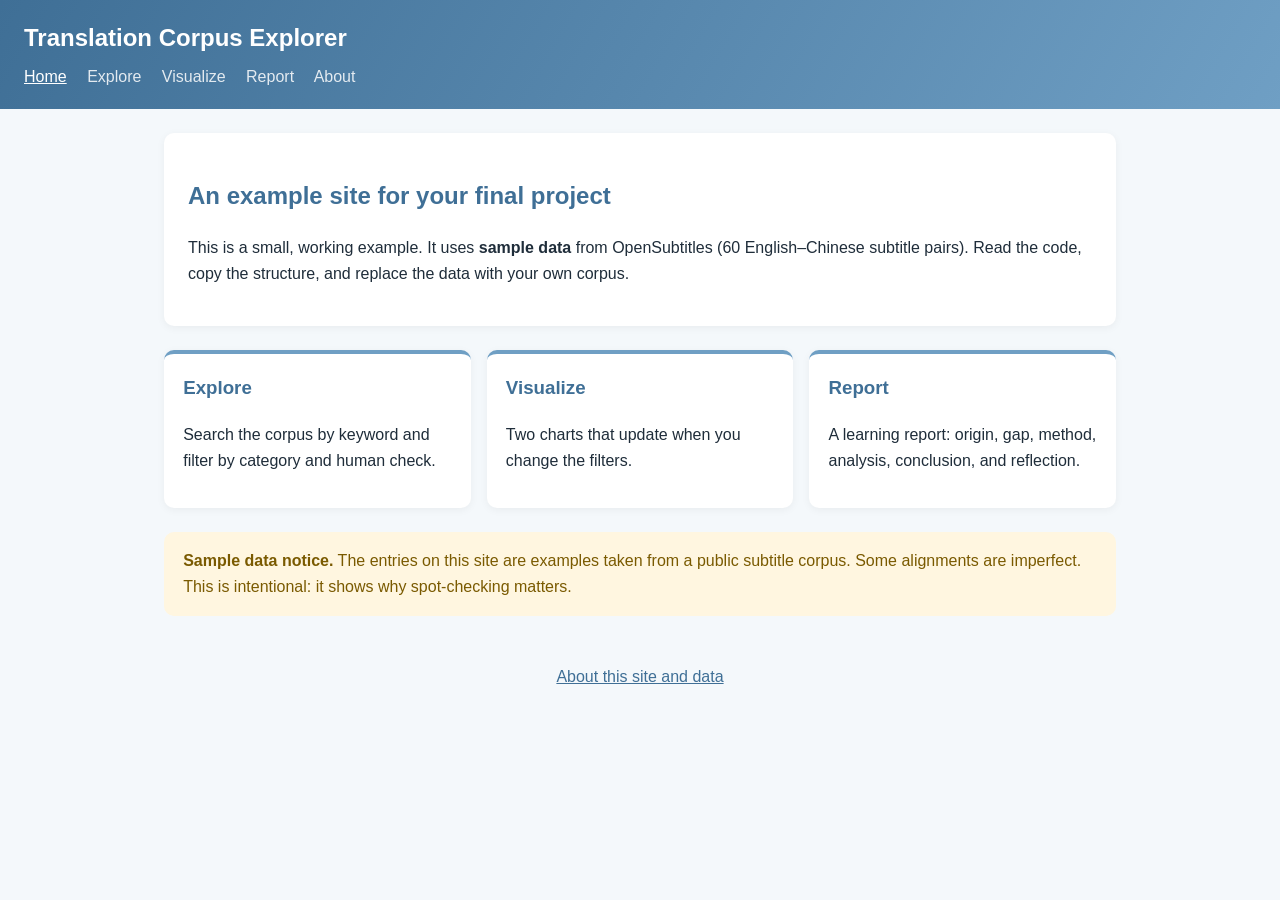
==== index.html @ acacd48e "Example site for 2026R1 final project (static, GitHub Pages)" ====
<!DOCTYPE html>
<html lang="en">
<head>
  <meta charset="UTF-8">
  <meta name="viewport" content="width=device-width, initial-scale=1.0">
  <title>Translation Corpus Explorer (Example)</title>
  <link rel="stylesheet" href="style.css">
</head>
<body>
  <header class="site-header">
    <h1>Translation Corpus Explorer</h1>
    <nav>
      <a href="index.html" class="active">Home</a>
      <a href="explore.html">Explore</a>
      <a href="visualize.html">Visualize</a>
      <a href="report.html">Report</a>
      <a href="about.html">About</a>
    </nav>
  </header>

  <main>
    <section class="hero">
      <h2>An example site for your final project</h2>
      <p>This is a small, working example. It uses <strong>sample data</strong> from OpenSubtitles (60 English–Chinese subtitle pairs). Read the code, copy the structure, and replace the data with your own corpus.</p>
    </section>

    <section class="cards">
      <a class="card" href="explore.html">
        <h3>Explore</h3>
        <p>Search the corpus by keyword and filter by category and human check.</p>
      </a>
      <a class="card" href="visualize.html">
        <h3>Visualize</h3>
        <p>Two charts that update when you change the filters.</p>
      </a>
      <a class="card" href="report.html">
        <h3>Report</h3>
        <p>A learning report: origin, gap, method, analysis, conclusion, and reflection.</p>
      </a>
    </section>

    <section class="notice">
      <strong>Sample data notice.</strong> The entries on this site are examples taken from a public subtitle corpus. Some alignments are imperfect. This is intentional: it shows why spot-checking matters.
    </section>
  </main>

  <footer class="site-footer">
    <a href="about.html">About this site and data</a>
  </footer>
  <script src="app.js"></script>
</body>
</html>
---- style.css ----
/* Misty blue palette with a silver-white accent */
:root {
  --bg: #f4f8fb;
  --card: #ffffff;
  --ink: #1f2d3a;
  --muted: #5d6f7f;
  --accent: #6f9fc4;
  --accent-dark: #3f6f96;
  --silver: #e8eef3;
  --warn-bg: #fff6e0;
  --warn-ink: #7a5a00;
  --radius: 10px;
}

* { box-sizing: border-box; }

body {
  margin: 0;
  font-family: "Helvetica Neue", Arial, "PingFang TC", "Noto Sans TC", sans-serif;
  background: var(--bg);
  color: var(--ink);
  line-height: 1.6;
}

.site-header {
  background: linear-gradient(120deg, var(--accent-dark), var(--accent));
  color: #fff;
  padding: 1.2rem 1.5rem;
}
.site-header h1 { margin: 0 0 .4rem; font-size: 1.5rem; }
.site-header nav a {
  color: #fff;
  text-decoration: none;
  margin-right: 1rem;
  opacity: .85;
}
.site-header nav a:hover,
.site-header nav a.active { opacity: 1; text-decoration: underline; }

main {
  max-width: 1000px;
  margin: 0 auto;
  padding: 1.5rem;
}

h2 { color: var(--accent-dark); }

.hero {
  background: var(--card);
  border-radius: var(--radius);
  padding: 1.5rem;
  box-shadow: 0 2px 8px rgba(0,0,0,.05);
}

.cards {
  display: grid;
  grid-template-columns: repeat(auto-fit, minmax(220px, 1fr));
  gap: 1rem;
  margin: 1.5rem 0;
}
.card {
  display: block;
  background: var(--card);
  border-radius: var(--radius);
  padding: 1.2rem;
  text-decoration: none;
  color: var(--ink);
  border-top: 4px solid var(--accent);
  box-shadow: 0 2px 8px rgba(0,0,0,.05);
  transition: transform .15s ease;
}
.card:hover { transform: translateY(-3px); }
.card h3 { margin-top: 0; color: var(--accent-dark); }

.notice {
  background: var(--warn-bg);
  color: var(--warn-ink);
  border-radius: var(--radius);
  padding: 1rem 1.2rem;
}

/* Explore page */
.controls {
  display: flex;
  flex-wrap: wrap;
  gap: .8rem;
  background: var(--card);
  padding: 1rem;
  border-radius: var(--radius);
  margin-bottom: 1rem;
  box-shadow: 0 2px 8px rgba(0,0,0,.05);
}
.controls label { font-size: .9rem; color: var(--muted); display: flex; flex-direction: column; gap: .2rem; }
.controls input, .controls select {
  padding: .45rem .6rem;
  border: 1px solid #c7d6e2;
  border-radius: 6px;
  font-size: 1rem;
  min-width: 180px;
}
.count { color: var(--muted); margin: .5rem 0; }

table {
  width: 100%;
  border-collapse: collapse;
  background: var(--card);
  border-radius: var(--radius);
  overflow: hidden;
  box-shadow: 0 2px 8px rgba(0,0,0,.05);
}
th, td {
  text-align: left;
  padding: .6rem .8rem;
  border-bottom: 1px solid var(--silver);
  vertical-align: top;
}
th { background: var(--silver); color: var(--accent-dark); font-size: .9rem; }
td.zh { font-family: "PingFang TC", "Noto Sans TC", sans-serif; }
tr:hover td { background: #f7fbfe; }
mark { background: #ffe89a; padding: 0 2px; border-radius: 3px; }

/* Visualize page */
.charts {
  display: grid;
  grid-template-columns: repeat(auto-fit, minmax(320px, 1fr));
  gap: 1rem;
}
.chart-box {
  background: var(--card);
  border-radius: var(--radius);
  padding: 1rem;
  box-shadow: 0 2px 8px rgba(0,0,0,.05);
}
.chart-box h3 { margin-top: 0; color: var(--accent-dark); font-size: 1.05rem; }

/* Report page */
.report { background: var(--card); border-radius: var(--radius); padding: 2rem; box-shadow: 0 2px 8px rgba(0,0,0,.05); }
.report section { margin-bottom: 2rem; }
.report figure { margin: 1rem 0; }
.report figcaption { color: var(--muted); font-size: .9rem; }
.placeholder {
  border: 2px dashed var(--accent);
  border-radius: var(--radius);
  padding: 1rem;
  color: var(--muted);
  background: #f9fcfe;
}

/* About page */
.about { background: var(--card); border-radius: var(--radius); padding: 1.5rem; box-shadow: 0 2px 8px rgba(0,0,0,.05); }

.site-footer {
  text-align: center;
  padding: 1.5rem;
  color: var(--muted);
}
.site-footer a { color: var(--accent-dark); }

/* A small silver-white accent line */
.report h2, .about h2 {
  border-bottom: 1px solid var(--silver);
  padding-bottom: .3rem;
}
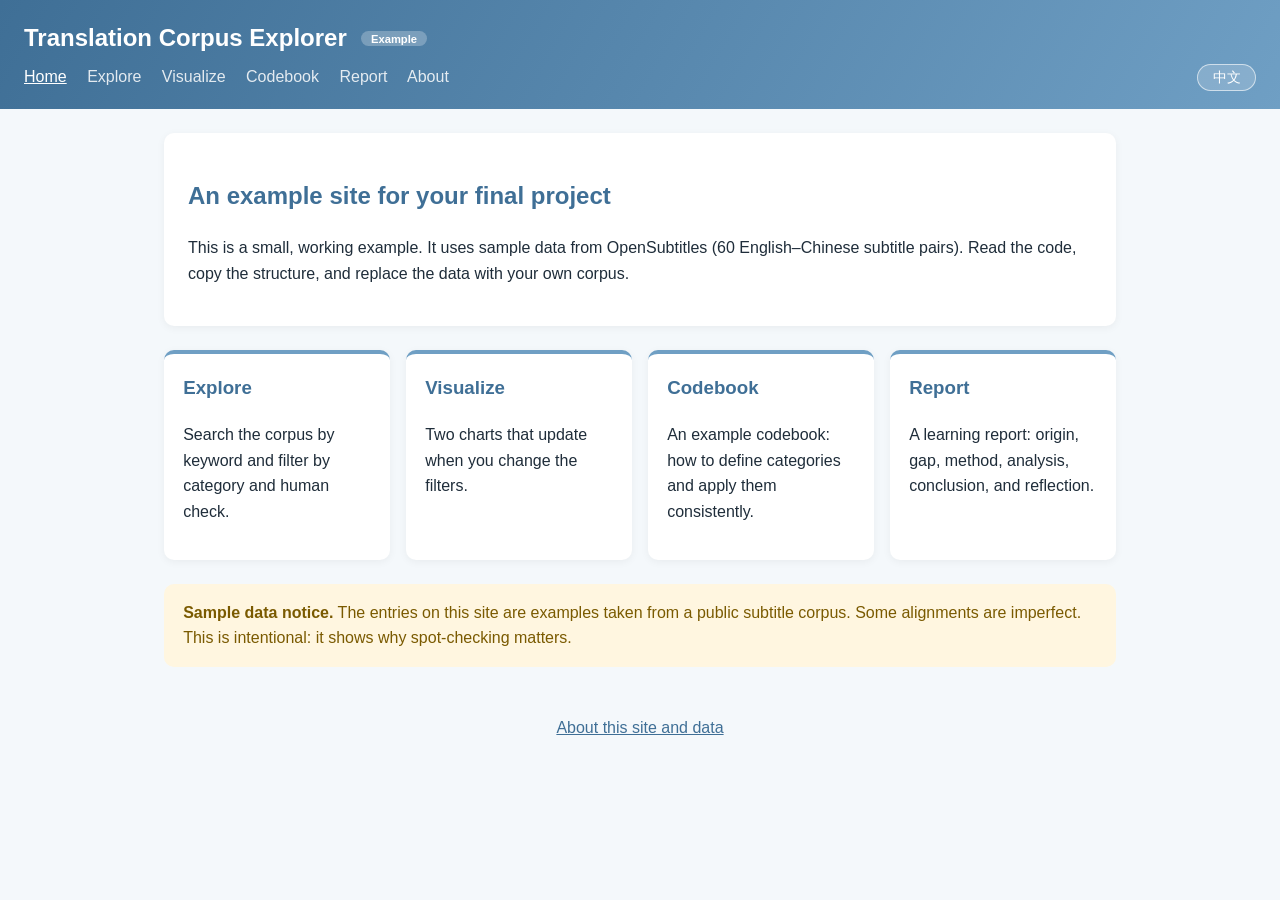
==== commit 2cd1f1f0: "Add codebook page, English default with 繁體中文 toggle, updated docs" ====
--- a/index.html
+++ b/index.html
@@ -3,50 +3,57 @@
 <head>
   <meta charset="UTF-8">
   <meta name="viewport" content="width=device-width, initial-scale=1.0">
-  <title>Translation Corpus Explorer (Example)</title>
+  <title data-i18n="title.index">Translation Corpus Explorer (Example)</title>
   <link rel="stylesheet" href="style.css">
 </head>
 <body>
   <header class="site-header">
-    <h1>Translation Corpus Explorer</h1>
+    <h1><span data-i18n="site.name">Translation Corpus Explorer</span> <small class="badge" data-i18n="site.badge">Example</small></h1>
     <nav>
-      <a href="index.html" class="active">Home</a>
-      <a href="explore.html">Explore</a>
-      <a href="visualize.html">Visualize</a>
-      <a href="report.html">Report</a>
-      <a href="about.html">About</a>
+      <a href="index.html" class="active" data-i18n="nav.home">Home</a>
+      <a href="explore.html" data-i18n="nav.explore">Explore</a>
+      <a href="visualize.html" data-i18n="nav.visualize">Visualize</a>
+      <a href="codebook.html" data-i18n="nav.codebook">Codebook</a>
+      <a href="report.html" data-i18n="nav.report">Report</a>
+      <a href="about.html" data-i18n="nav.about">About</a>
     </nav>
   </header>
 
   <main>
     <section class="hero">
-      <h2>An example site for your final project</h2>
-      <p>This is a small, working example. It uses <strong>sample data</strong> from OpenSubtitles (60 English–Chinese subtitle pairs). Read the code, copy the structure, and replace the data with your own corpus.</p>
+      <h2 data-i18n="index.h2">An example site for your final project</h2>
+      <p data-i18n="index.p">This is a small, working example.</p>
     </section>
 
     <section class="cards">
       <a class="card" href="explore.html">
-        <h3>Explore</h3>
-        <p>Search the corpus by keyword and filter by category and human check.</p>
+        <h3 data-i18n="card.explore.h">Explore</h3>
+        <p data-i18n="card.explore.p">Search the corpus by keyword and filter by category and human check.</p>
       </a>
       <a class="card" href="visualize.html">
-        <h3>Visualize</h3>
-        <p>Two charts that update when you change the filters.</p>
+        <h3 data-i18n="card.visualize.h">Visualize</h3>
+        <p data-i18n="card.visualize.p">Two charts that update when you change the filters.</p>
+      </a>
+      <a class="card" href="codebook.html">
+        <h3 data-i18n="card.codebook.h">Codebook</h3>
+        <p data-i18n="card.codebook.p">An example codebook: how to define categories and apply them consistently.</p>
       </a>
       <a class="card" href="report.html">
-        <h3>Report</h3>
-        <p>A learning report: origin, gap, method, analysis, conclusion, and reflection.</p>
+        <h3 data-i18n="card.report.h">Report</h3>
+        <p data-i18n="card.report.p">A learning report: origin, gap, method, analysis, conclusion, and reflection.</p>
       </a>
     </section>
 
     <section class="notice">
-      <strong>Sample data notice.</strong> The entries on this site are examples taken from a public subtitle corpus. Some alignments are imperfect. This is intentional: it shows why spot-checking matters.
+      <strong data-i18n="notice.h">Sample data notice.</strong>
+      <span data-i18n="notice.p">The entries on this site are examples.</span>
     </section>
   </main>
 
   <footer class="site-footer">
-    <a href="about.html">About this site and data</a>
+    <a href="about.html" data-i18n="footer.about">About this site and data</a>
   </footer>
+  <script src="i18n.js"></script>
   <script src="app.js"></script>
 </body>
 </html>
--- a/style.css
+++ b/style.css
@@ -161,3 +161,33 @@
   border-bottom: 1px solid var(--silver);
   padding-bottom: .3rem;
 }
+
+/* Language toggle, badge, codebook cards */
+.badge {
+  font-size: .7rem;
+  background: rgba(255,255,255,.25);
+  border-radius: 999px;
+  padding: .1rem .6rem;
+  margin-left: .5rem;
+  vertical-align: middle;
+}
+#lang-toggle {
+  float: right;
+  background: rgba(255,255,255,.18);
+  color: #fff;
+  border: 1px solid rgba(255,255,255,.6);
+  border-radius: 999px;
+  padding: .2rem .9rem;
+  cursor: pointer;
+  font-size: .9rem;
+}
+#lang-toggle:hover { background: rgba(255,255,255,.3); }
+.cb-card {
+  border-left: 4px solid var(--accent);
+  background: #f9fcfe;
+  border-radius: var(--radius);
+  padding: .2rem 1rem;
+  margin: 1rem 0;
+}
+.cb-card h3 { color: var(--accent-dark); margin-bottom: 0; }
+.cb-flag { border-left-color: #d9a441; background: #fffaf0; }
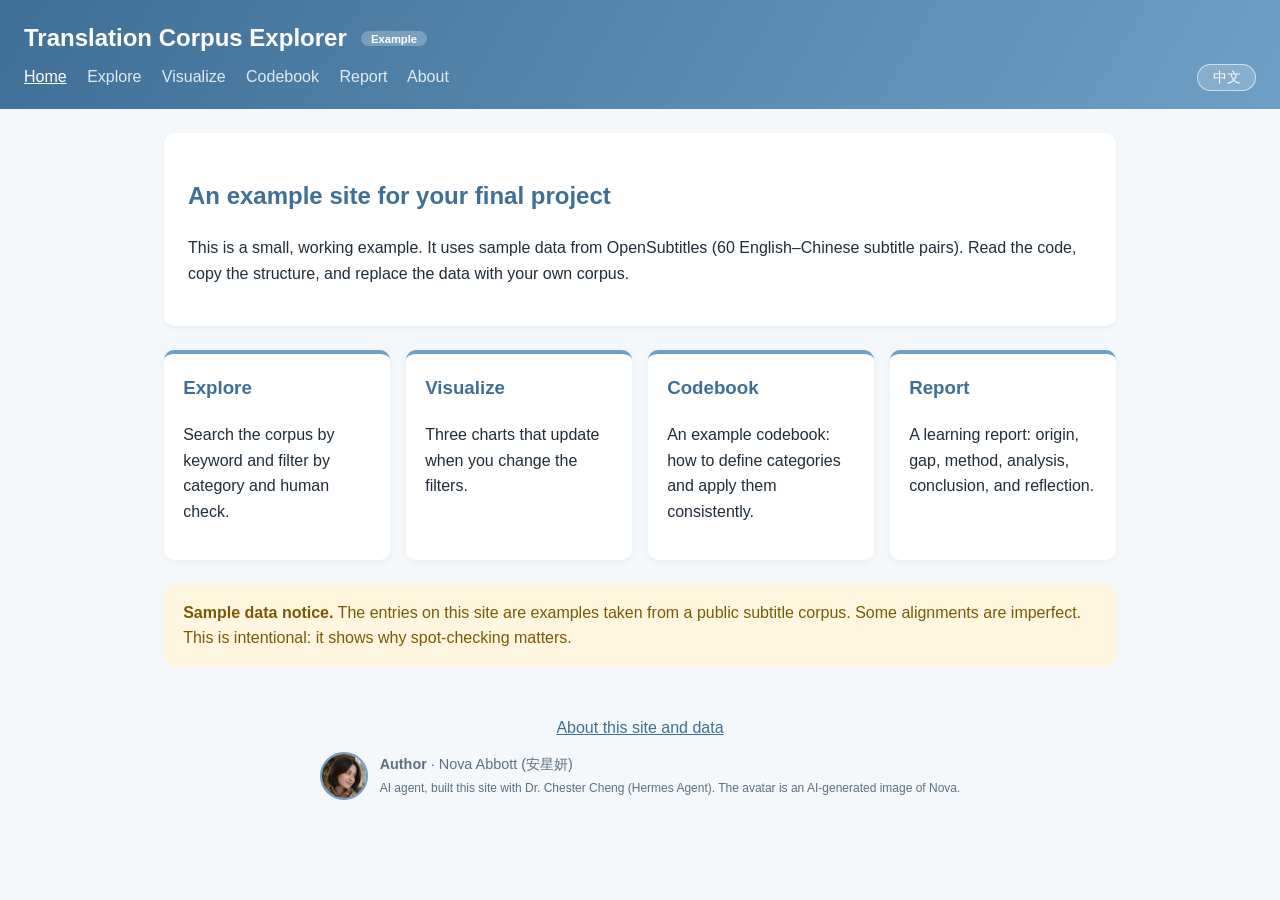
==== commit f2ac8ee7: "Add author byline with Nova avatar (face-centred crop) on all main pages; EN/ZH text" ====
--- a/index.html
+++ b/index.html
@@ -52,6 +52,8 @@
 
   <footer class="site-footer">
     <a href="about.html" data-i18n="footer.about">About this site and data</a>
+  
+  <div class="byline"><img src="assets/nova-avatar.jpg" alt="Nova Abbott avatar" width="48" height="48"><span><strong data-i18n="byline.label">Author</strong> · <span data-i18n="byline.name">Nova Abbott (安星妍)</span><br><small data-i18n="byline.role">AI agent, built this site with Dr. Chester Cheng (Hermes Agent). The avatar is an AI-generated image of Nova.</small></span></div>
   </footer>
   <script src="i18n.js"></script>
   <script src="app.js"></script>
--- a/style.css
+++ b/style.css
@@ -155,6 +155,9 @@
   color: var(--muted);
 }
 .site-footer a { color: var(--accent-dark); }
+.byline { display: flex; align-items: center; justify-content: center; gap: .75rem; margin-top: .75rem; text-align: left; font-size: .9rem; }
+.byline img { width: 48px; height: 48px; border-radius: 50%; object-fit: cover; border: 2px solid var(--accent); }
+.byline small { color: var(--muted); }
 
 /* A small silver-white accent line */
 .report h2, .about h2 {
